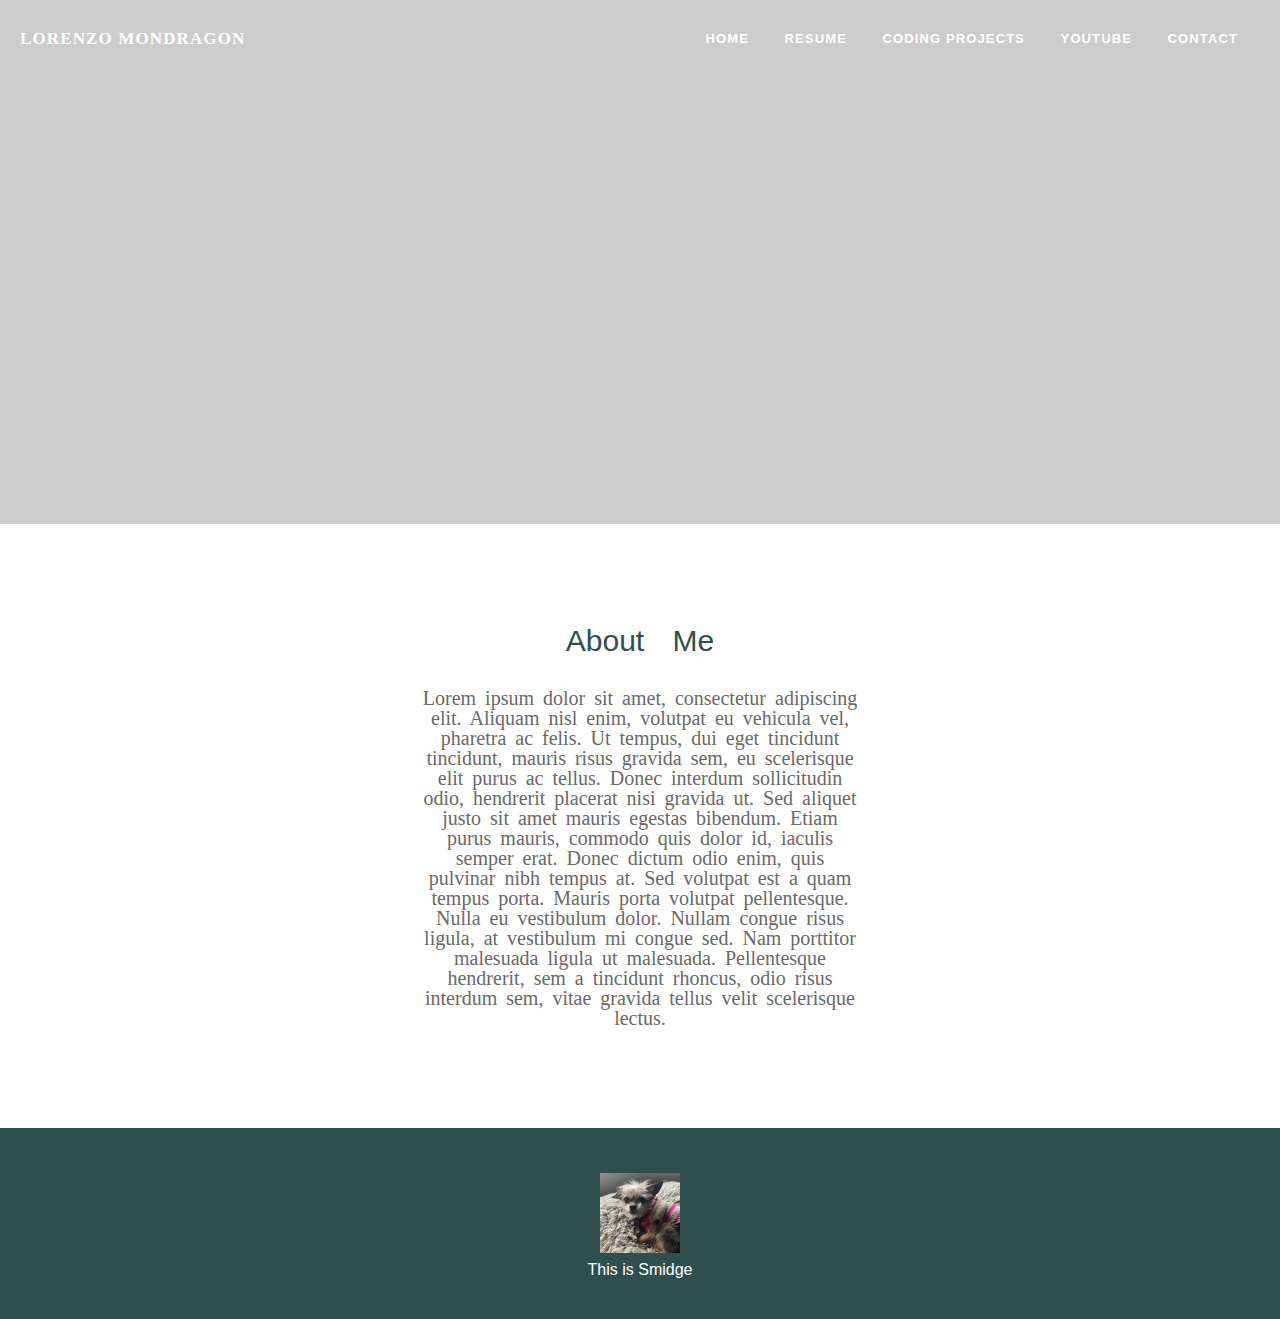
==== index.html @ 5d3cece2 "update alot of stuff" ====
<!DOCTYPE html>
<html lang="en">
<head>
    <meta charset="ITF-8">
    <title>Lorenzo</title>
    <link rel="stylesheet" type="text/css" href="css/style.css">
</head>
<body>
    <header>
        <div class="hero-image">
            <div class="hero-text">
                <div class="name">
                    <p>Lorenzo Mondragon</p>
                </div>
    
                <nav>        
                    <div class="menu">
                        <ul>
                            <li><a href="#">Home</a></li>
                            <li><a href="Resume/index.html">Resume</a></li>
                            <li><a href="Projects/index.html">Coding Projects</a></li>
                            <li><a href="Youtube/index.html">YouTube</a></li>
                            <li><a href="Contact/index.html">Contact</a></li>
                        </ul>         
                    </div>
                </nav>
            </div>
        </div>
    </header>
    <div class="content">
        <main>
            <h1>About Me</h1>
            <p>Lorem ipsum dolor sit amet, consectetur adipiscing elit. Aliquam nisl enim, volutpat eu vehicula vel, pharetra ac felis. Ut tempus, dui eget tincidunt tincidunt, mauris risus gravida sem, eu scelerisque elit purus ac tellus. Donec interdum sollicitudin odio, hendrerit placerat nisi gravida ut. Sed aliquet justo sit amet mauris egestas bibendum. Etiam purus mauris, commodo quis dolor id, iaculis semper erat. Donec dictum odio enim, quis pulvinar nibh tempus at. Sed volutpat est a quam tempus porta. Mauris porta volutpat pellentesque. Nulla eu vestibulum dolor. Nullam congue risus ligula, at vestibulum mi congue sed. Nam porttitor malesuada ligula ut malesuada. Pellentesque hendrerit, sem a tincidunt rhoncus, odio risus interdum sem, vitae gravida tellus velit scelerisque lectus.</p>
        </main>
    </div>
    <footer>
        <img src="images/smidge.jfif" />
        <p>This is Smidge</p>
    </footer>
</body>    
</html>
---- css/style.css ----
body {
    font-family: PT Mono, Halvetica, sans-serif;
    margin: 0;
}

header {
    overflow: hidden;
}

p, ol, ul{
    margin-top: 0;
}
 
 
ol, ul {
    padding: 0;
    list-style: none;
}

/*************************/
/*    Styling  Header    */
/*************************/
.hero-image {
    background-image: url("../images/lorenzo_headshot.jpg");
    background-color: #cccccc;
    height: 524px;
    background-position: center;
    background-repeat: no-repeat;
    background-size: cover;
    margin-top: 0;
}

/******************/   
/* Styling Banner */
/******************/
.hero-text {
    text-align: left;
    color: white;
    letter-spacing: 0.07em;
    text-transform: uppercase;
}

.name {
    float: left;
    width: auto;
    margin: none;
    font-family: Proxima Nova;
    font-weight: 650;
    font-size: 17px;
    padding-left: 20px;
    padding-top: 30px;
}
  
/***************************/
/* Styling Navigation Menu */
/***************************/
.menu {
    float: right;
    width: auto;
    height: 100%;
    margin: none;
    padding-top: 14px;
    padding-right: 27px;
}

.menu ul {
    text-align: center;
    float: right;
    margin: none;
}

.menu li {
    display: inline-block;
    padding: none;
    margin: 15px;
}

.menu a {
    margin:auto;
    text-decoration: none;
    font-weight: 700;
    font-size: 13px;
    color: white;
    
}

.menu a:hover {
    background-color: black;
    color: white;
    text-decoration: none;
  }

/***************************/
/* Styling Body */
/***************************/
body p {
    line-height: 100%;
}

main {
    text-align: center;
    padding-top: 80px;
    padding-bottom: 80px;
    padding-left: 33%;
    padding-right: 33%;
}

main h1 {
    font-size: 30px;
    font-weight: 400;
    color:darkslategray;
    padding-bottom: 10px;
    word-spacing: 20px;
}

main p {
    word-spacing: 4px;
    color:dimgray;
    font-size: 20px;
    font-family: asap;
}

footer {
    background-color:darkslategray;
    color: white;
    text-align: center;
    padding-bottom: 25px;
    padding-top: 25px;
}

footer img{
    position:static;
    width: 80px;
    height: 90px;
    padding-top: 15px;
    object-fit: scale-down;
}
/***************************/
/* Styling Basic */
/***************************/

.row {
    display: table-row;
}
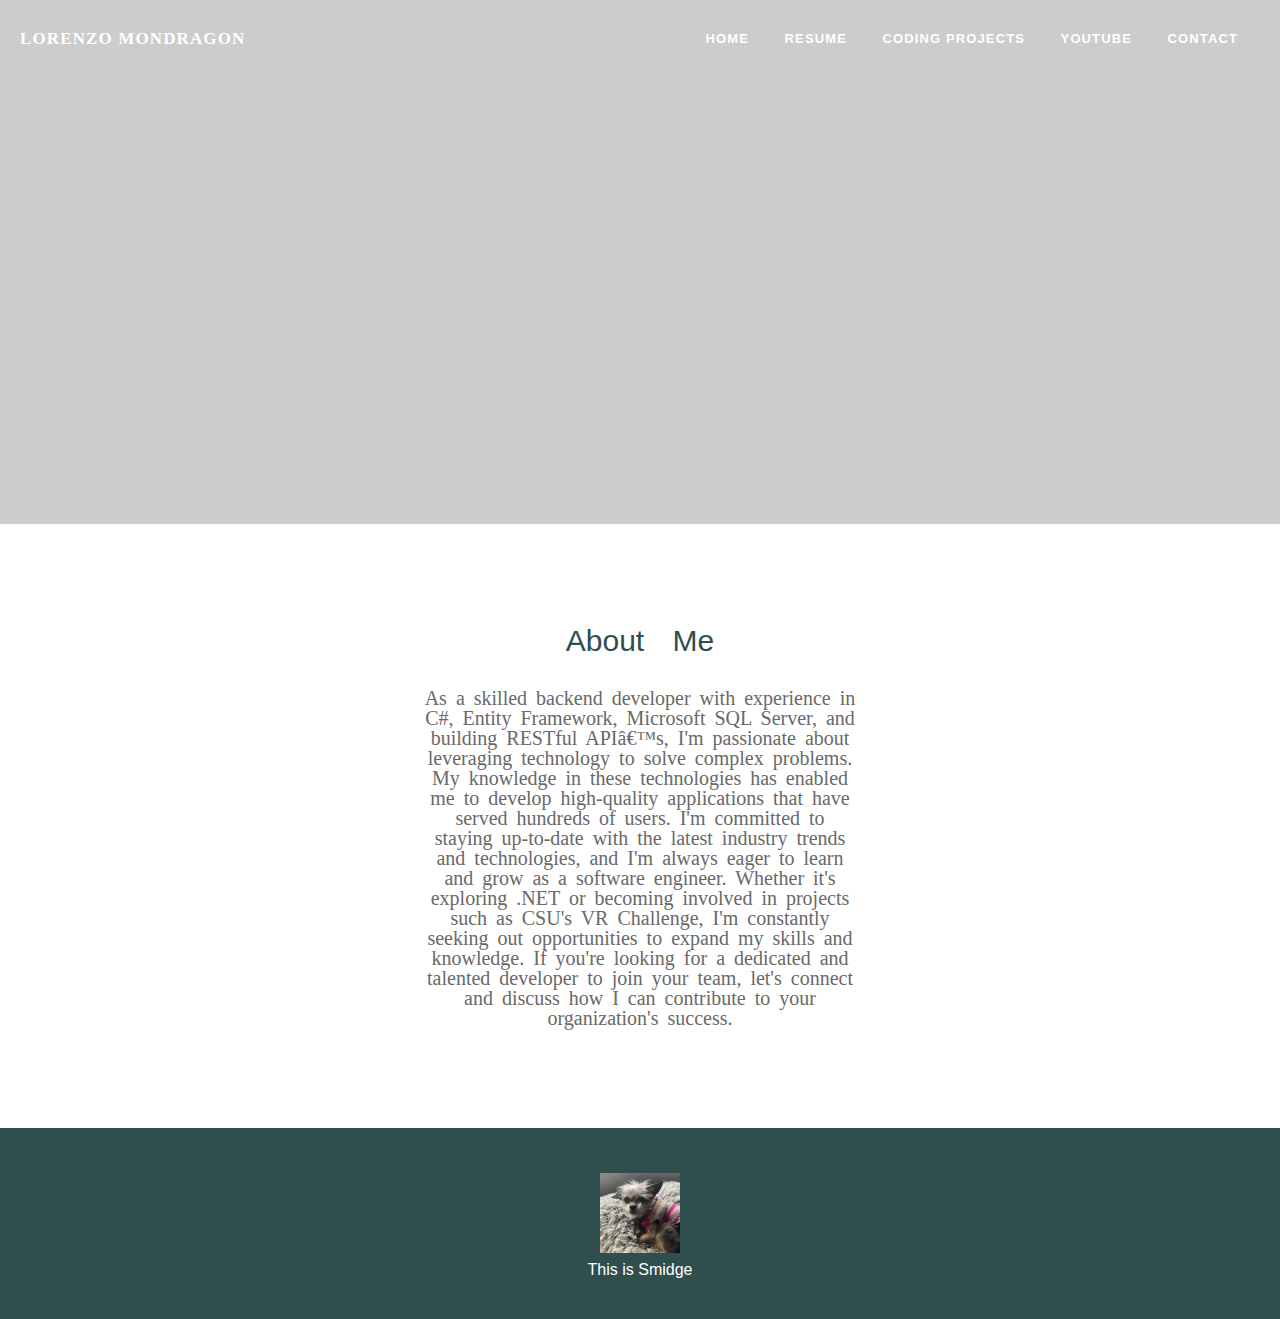
==== commit ea0dd954: "Update bio & some css for resume" ====
--- a/index.html
+++ b/index.html
@@ -2,7 +2,7 @@
 <html lang="en">
 <head>
     <meta charset="ITF-8">
-    <title>Lorenzo</title>
+    <title>Lorenzo Mondragon</title>
     <link rel="stylesheet" type="text/css" href="css/style.css">
 </head>
 <body>
@@ -30,11 +30,14 @@
     <div class="content">
         <main>
             <h1>About Me</h1>
-            <p>Lorem ipsum dolor sit amet, consectetur adipiscing elit. Aliquam nisl enim, volutpat eu vehicula vel, pharetra ac felis. Ut tempus, dui eget tincidunt tincidunt, mauris risus gravida sem, eu scelerisque elit purus ac tellus. Donec interdum sollicitudin odio, hendrerit placerat nisi gravida ut. Sed aliquet justo sit amet mauris egestas bibendum. Etiam purus mauris, commodo quis dolor id, iaculis semper erat. Donec dictum odio enim, quis pulvinar nibh tempus at. Sed volutpat est a quam tempus porta. Mauris porta volutpat pellentesque. Nulla eu vestibulum dolor. Nullam congue risus ligula, at vestibulum mi congue sed. Nam porttitor malesuada ligula ut malesuada. Pellentesque hendrerit, sem a tincidunt rhoncus, odio risus interdum sem, vitae gravida tellus velit scelerisque lectus.</p>
+            <p>As a skilled backend developer with experience in C#, Entity Framework, Microsoft SQL Server, and building RESTful API’s, I'm passionate about leveraging technology to solve complex problems. My knowledge in these technologies has enabled me to develop high-quality applications that have served hundreds of users.
+                I'm committed to staying up-to-date with the latest industry trends and technologies, and I'm always eager to learn and grow as a software engineer. Whether it's exploring .NET or becoming involved in projects such as CSU's VR Challenge, I'm constantly seeking out opportunities to expand my skills and knowledge.
+                If you're looking for a dedicated and talented developer to join your team, let's connect and discuss how I can contribute to your organization's success.
+                </p>
         </main>
     </div>
     <footer>
-        <img src="images/smidge.jfif" />
+        <img src="images/smidge-the-dog.jfif" />
         <p>This is Smidge</p>
     </footer>
 </body>    
--- a/css/style.css
+++ b/css/style.css
@@ -21,7 +21,7 @@
 /*    Styling  Header    */
 /*************************/
 .hero-image {
-    background-image: url("../images/lorenzo_headshot.jpg");
+    background-image: url("../images/lorenzo-mondragon-headshot.jpg");
     background-color: #cccccc;
     height: 524px;
     background-position: center;
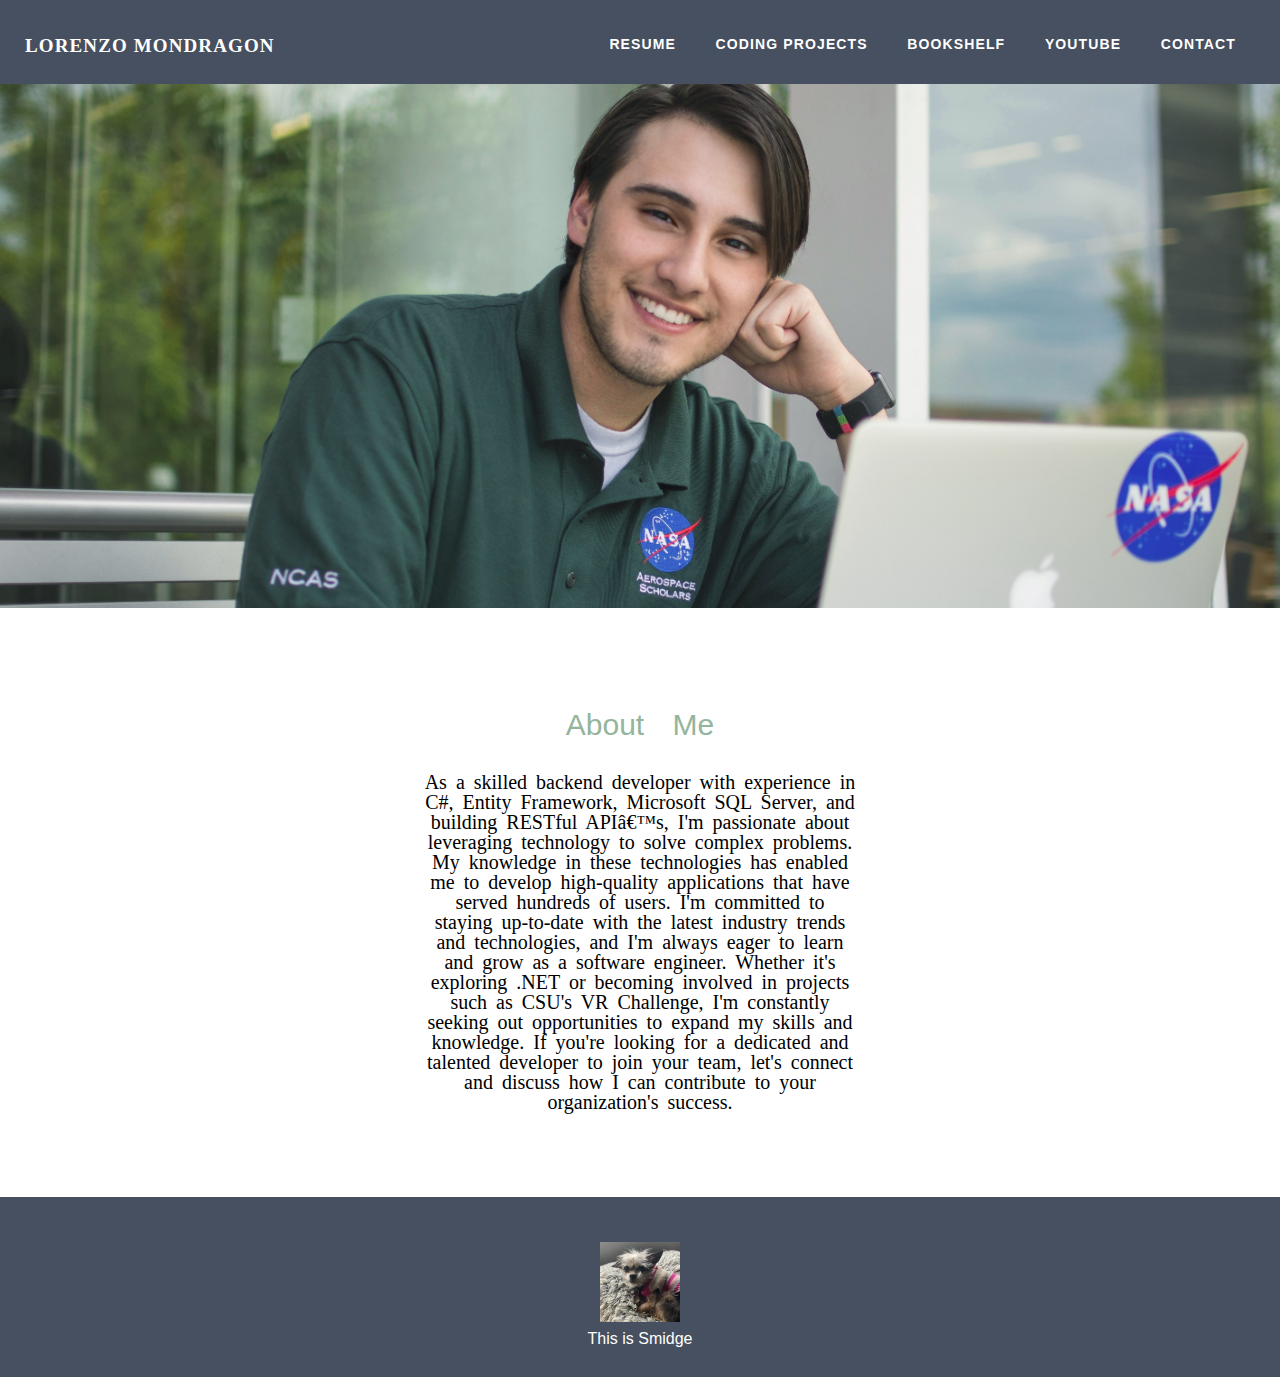
==== commit 082c2439: "update css for nav bar" ====
--- a/index.html
+++ b/index.html
@@ -1,44 +1,40 @@
-<!DOCTYPE html>
-<html lang="en">
-<head>
-    <meta charset="ITF-8">
-    <title>Lorenzo Mondragon</title>
-    <link rel="stylesheet" type="text/css" href="css/style.css">
-</head>
-<body>
-    <header>
-        <div class="hero-image">
-            <div class="hero-text">
-                <div class="name">
-                    <p>Lorenzo Mondragon</p>
-                </div>
-    
-                <nav>        
-                    <div class="menu">
-                        <ul>
-                            <li><a href="#">Home</a></li>
-                            <li><a href="Resume/index.html">Resume</a></li>
-                            <li><a href="Projects/index.html">Coding Projects</a></li>
-                            <li><a href="Youtube/index.html">YouTube</a></li>
-                            <li><a href="Contact/index.html">Contact</a></li>
-                        </ul>         
-                    </div>
-                </nav>
-            </div>
-        </div>
-    </header>
-    <div class="content">
-        <main>
-            <h1>About Me</h1>
-            <p>As a skilled backend developer with experience in C#, Entity Framework, Microsoft SQL Server, and building RESTful API’s, I'm passionate about leveraging technology to solve complex problems. My knowledge in these technologies has enabled me to develop high-quality applications that have served hundreds of users.
-                I'm committed to staying up-to-date with the latest industry trends and technologies, and I'm always eager to learn and grow as a software engineer. Whether it's exploring .NET or becoming involved in projects such as CSU's VR Challenge, I'm constantly seeking out opportunities to expand my skills and knowledge.
-                If you're looking for a dedicated and talented developer to join your team, let's connect and discuss how I can contribute to your organization's success.
-                </p>
-        </main>
-    </div>
-    <footer>
-        <img src="images/smidge-the-dog.jfif" />
-        <p>This is Smidge</p>
-    </footer>
-</body>    
+<!DOCTYPE html>
+<html lang="en">
+<head>
+    <meta charset="ITF-8">
+    <title>Lorenzo Mondragon</title>
+    <link rel="stylesheet" type="text/css" href="css/style.css">
+</head>
+<body>
+    <header>
+        <div class="name">
+            <a href="#">Lorenzo Mondragon</a>
+        </div>
+        <nav>        
+            <div class="menu">
+                <ul>
+                    <li><a href="resume/index.html">Resume</a></li>
+                    <li><a href="projects/index.html">Coding Projects</a></li>
+                    <li><a href="bookshelf/index.html">Bookshelf</a></li>
+                    <li><a href="youtube/index.html">YouTube</a></li>
+                    <li><a href="contact/index.html">Contact</a></li>
+                </ul>         
+            </div>
+        </nav>
+    </header>
+    <div class="content">
+        <div class="hero-image"></div>
+        <main>
+            <h1>About Me</h1>
+            <p>As a skilled backend developer with experience in C#, Entity Framework, Microsoft SQL Server, and building RESTful API’s, I'm passionate about leveraging technology to solve complex problems. My knowledge in these technologies has enabled me to develop high-quality applications that have served hundreds of users.
+                I'm committed to staying up-to-date with the latest industry trends and technologies, and I'm always eager to learn and grow as a software engineer. Whether it's exploring .NET or becoming involved in projects such as CSU's VR Challenge, I'm constantly seeking out opportunities to expand my skills and knowledge.
+                If you're looking for a dedicated and talented developer to join your team, let's connect and discuss how I can contribute to your organization's success.
+                </p>
+        </main>
+    </div>
+    <footer>
+        <img src="images/smidge-the-dog.jfif" />
+        <p>This is Smidge</p>
+    </footer>
+</body>    
 </html>--- a/css/style.css
+++ b/css/style.css
@@ -1,144 +1,159 @@
-body {
-    font-family: PT Mono, Halvetica, sans-serif;
-    margin: 0;
-}
-
-header {
-    overflow: hidden;
-}
-
-p, ol, ul{
-    margin-top: 0;
-}
- 
- 
-ol, ul {
-    padding: 0;
-    list-style: none;
-}
-
-/*************************/
-/*    Styling  Header    */
-/*************************/
-.hero-image {
-    background-image: url("../images/lorenzo-mondragon-headshot.jpg");
-    background-color: #cccccc;
-    height: 524px;
-    background-position: center;
-    background-repeat: no-repeat;
-    background-size: cover;
-    margin-top: 0;
-}
-
-/******************/   
-/* Styling Banner */
-/******************/
-.hero-text {
-    text-align: left;
-    color: white;
-    letter-spacing: 0.07em;
-    text-transform: uppercase;
-}
-
-.name {
-    float: left;
-    width: auto;
-    margin: none;
-    font-family: Proxima Nova;
-    font-weight: 650;
-    font-size: 17px;
-    padding-left: 20px;
-    padding-top: 30px;
-}
-  
-/***************************/
-/* Styling Navigation Menu */
-/***************************/
-.menu {
-    float: right;
-    width: auto;
-    height: 100%;
-    margin: none;
-    padding-top: 14px;
-    padding-right: 27px;
-}
-
-.menu ul {
-    text-align: center;
-    float: right;
-    margin: none;
-}
-
-.menu li {
-    display: inline-block;
-    padding: none;
-    margin: 15px;
-}
-
-.menu a {
-    margin:auto;
-    text-decoration: none;
-    font-weight: 700;
-    font-size: 13px;
-    color: white;
-    
-}
-
-.menu a:hover {
-    background-color: black;
-    color: white;
-    text-decoration: none;
-  }
-
-/***************************/
-/* Styling Body */
-/***************************/
-body p {
-    line-height: 100%;
-}
-
-main {
-    text-align: center;
-    padding-top: 80px;
-    padding-bottom: 80px;
-    padding-left: 33%;
-    padding-right: 33%;
-}
-
-main h1 {
-    font-size: 30px;
-    font-weight: 400;
-    color:darkslategray;
-    padding-bottom: 10px;
-    word-spacing: 20px;
-}
-
-main p {
-    word-spacing: 4px;
-    color:dimgray;
-    font-size: 20px;
-    font-family: asap;
-}
-
-footer {
-    background-color:darkslategray;
-    color: white;
-    text-align: center;
-    padding-bottom: 25px;
-    padding-top: 25px;
-}
-
-footer img{
-    position:static;
-    width: 80px;
-    height: 90px;
-    padding-top: 15px;
-    object-fit: scale-down;
-}
-/***************************/
-/* Styling Basic */
-/***************************/
-
-.row {
-    display: table-row;
+body {
+    font-family: PT Mono, Halvetica, sans-serif;
+    margin: 0;
+}
+
+header {
+    overflow: hidden;
+    background-color:#465060;
+    padding-bottom: 10px;
+    padding-top: 5px;
+    text-align: left;
+    color: white;
+    letter-spacing: 0.07em;
+    text-transform: uppercase;
+
+}
+
+p, ol, ul{
+    margin-top: 0;
+    margin-bottom: 5px;
+}
+ 
+ 
+ol, ul {
+    padding: 0;
+    list-style: none;
+}
+
+/*************************/
+/*    Styling  Header    */
+/*************************/
+
+
+.hero-image {
+    background-image: url("../images/lorenzo-mondragon-headshot.jpg");
+    background-color: #cccccc;
+    height: 524px;
+    background-position: center;
+    background-repeat: no-repeat;
+    background-size: cover;
+    margin-top: 0;
+}
+
+/******************/   
+/* Styling Banner */
+/******************/
+.name {
+    float: left;
+    width: auto;
+    margin: none;
+    
+    padding-left: 25px;
+    padding-top: 30px;
+}
+
+.name a {
+    text-decoration: none;
+    font-family: Proxima Nova;
+    font-weight: 650;
+    font-size: 19px;
+    color: white;
+}
+  
+/***************************/
+/* Styling Navigation Menu */
+/***************************/
+.menu {
+    float: right;
+    width: auto;
+    height: 100%;
+    margin: none;
+    padding-top: 14px;
+    padding-right: 27px;
+}
+
+.menu ul {
+    text-align: center;
+    float: right;
+    margin: none;
+}
+
+.menu li {
+    display: inline-block;
+    margin-left: 14px;
+    margin-right: 14px;
+    padding-top: 17px;
+    padding-bottom: 17px;
+    padding-left: 3px;
+    padding-right: 3px;
+}
+
+.menu li:hover {
+    color: white;
+    text-decoration: none;
+    display: inline-block;
+    background-color: black;
+    box-shadow: 0 0 0 20px black;
+    width: auto;
+  }
+
+.menu a {
+    margin:auto;
+    text-decoration: none;
+    font-weight: 700;
+    font-size: 14px;
+    color: white;
+    display: block;
+}
+/***************************/
+/* Styling Body */
+/***************************/
+body p {
+    line-height: 100%;
+}
+
+main {
+    text-align: center;
+    padding-top: 80px;
+    padding-bottom: 80px;
+    padding-left: 33%;
+    padding-right: 33%;
+}
+
+main h1 {
+    font-size: 30px;
+    font-weight: 400;
+    color:#94b49c;
+    padding-bottom: 10px;
+    word-spacing: 20px;
+}
+
+main p {
+    word-spacing: 4px;
+    font-size: 20px;
+    font-family: asap;
+}
+
+footer {
+    background-color:#465060;
+    color: white;
+    text-align: center;
+    padding-bottom: 25px;
+    padding-top: 25px;
+}
+
+footer img{
+    position:static;
+    width: 80px;
+    height: 90px;
+    padding-top: 15px;
+    object-fit: scale-down;
+}
+/***************************/
+/* Styling Basic */
+/***************************/
+
+.row {
+    display: table-row;
 }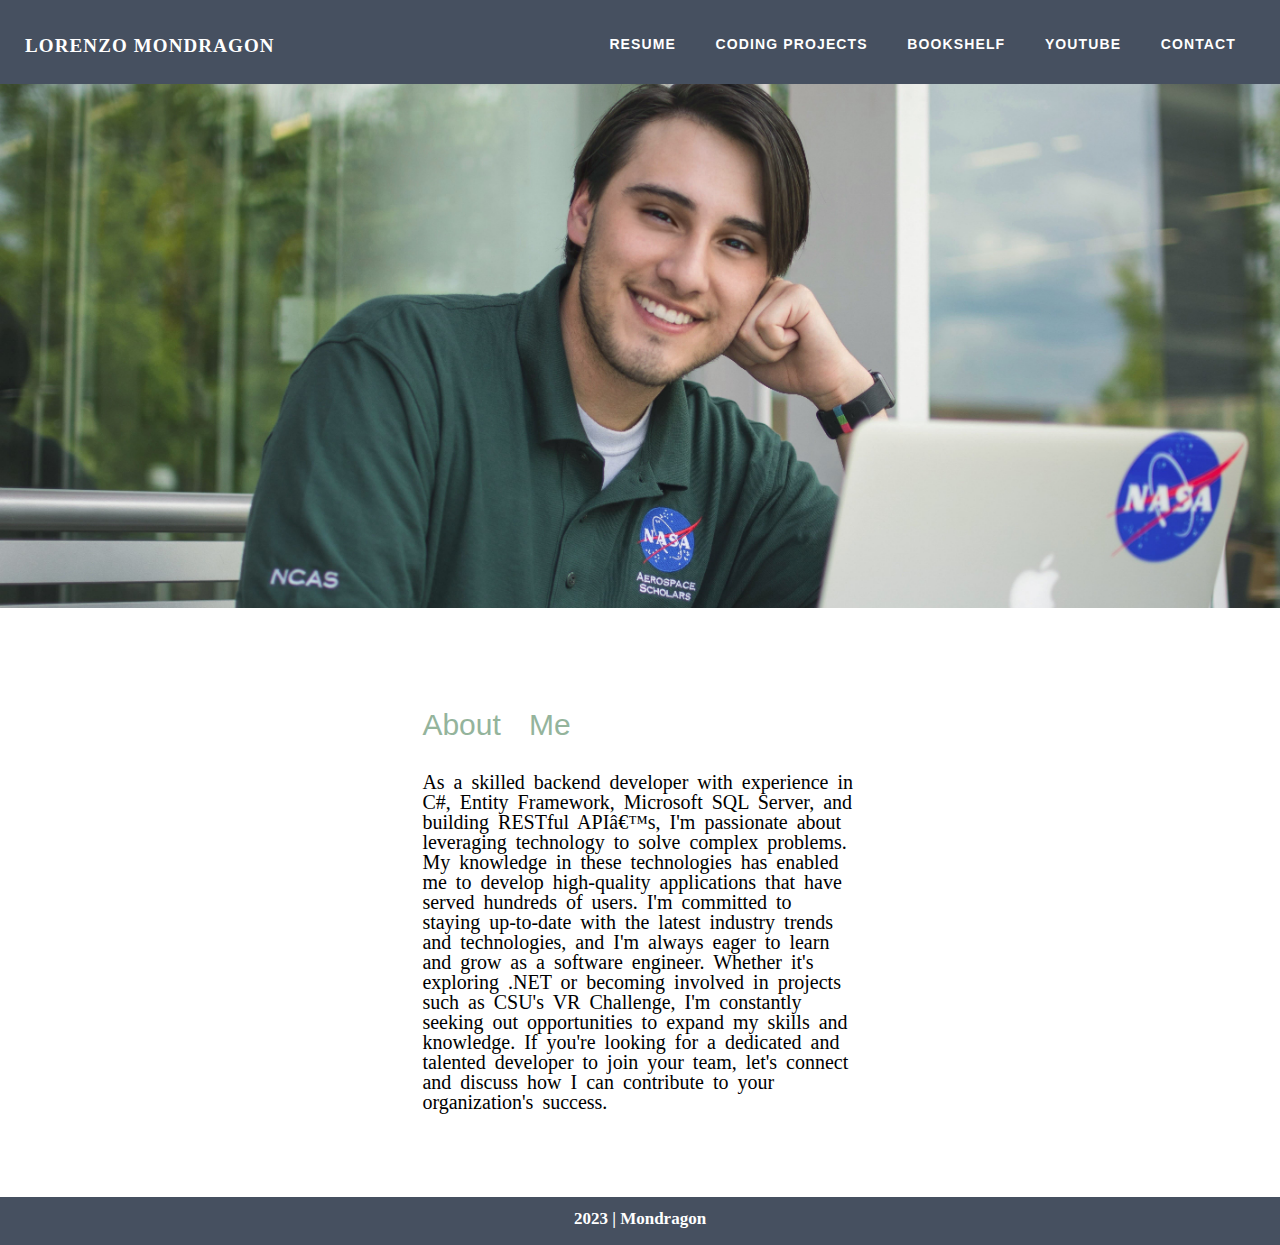
==== commit ed0e3271: "update file size" ====
--- a/index.html
+++ b/index.html
@@ -33,8 +33,7 @@
         </main>
     </div>
     <footer>
-        <img src="images/smidge-the-dog.jfif" />
-        <p>This is Smidge</p>
+        <p>2023 | Mondragon</p>
     </footer>
 </body>    
 </html>--- a/css/style.css
+++ b/css/style.css
@@ -22,8 +22,7 @@
  
  
 ol, ul {
-    padding: 0;
-    list-style: none;
+    list-style-type: square;
 }
 
 /*************************/
@@ -48,7 +47,6 @@
     float: left;
     width: auto;
     margin: none;
-    
     padding-left: 25px;
     padding-top: 30px;
 }
@@ -114,7 +112,7 @@
 }
 
 main {
-    text-align: center;
+    text-align: left;
     padding-top: 80px;
     padding-bottom: 80px;
     padding-left: 33%;
@@ -136,24 +134,30 @@
 }
 
 footer {
+    overflow: hidden;
     background-color:#465060;
+    text-align: left;
     color: white;
-    text-align: center;
-    padding-bottom: 25px;
-    padding-top: 25px;
 }
 
 footer img{
-    position:static;
-    width: 80px;
-    height: 90px;
-    padding-top: 15px;
+    float: left;
+    margin: none;
+    width: 200px;
+    height: 180px;
+    border-color: black;
     object-fit: scale-down;
+    padding-right: 100px;
+    padding-left: 100px;
 }
-/***************************/
-/* Styling Basic */
-/***************************/
 
-.row {
-    display: table-row;
+footer p {
+    text-decoration: none;
+    font-family: Proxima Nova;
+    font-weight: 550;
+    font-size: 17px;
+    color: white;
+    padding-top: 1%;
+    padding-bottom: 1%;
+    text-align: center;
 }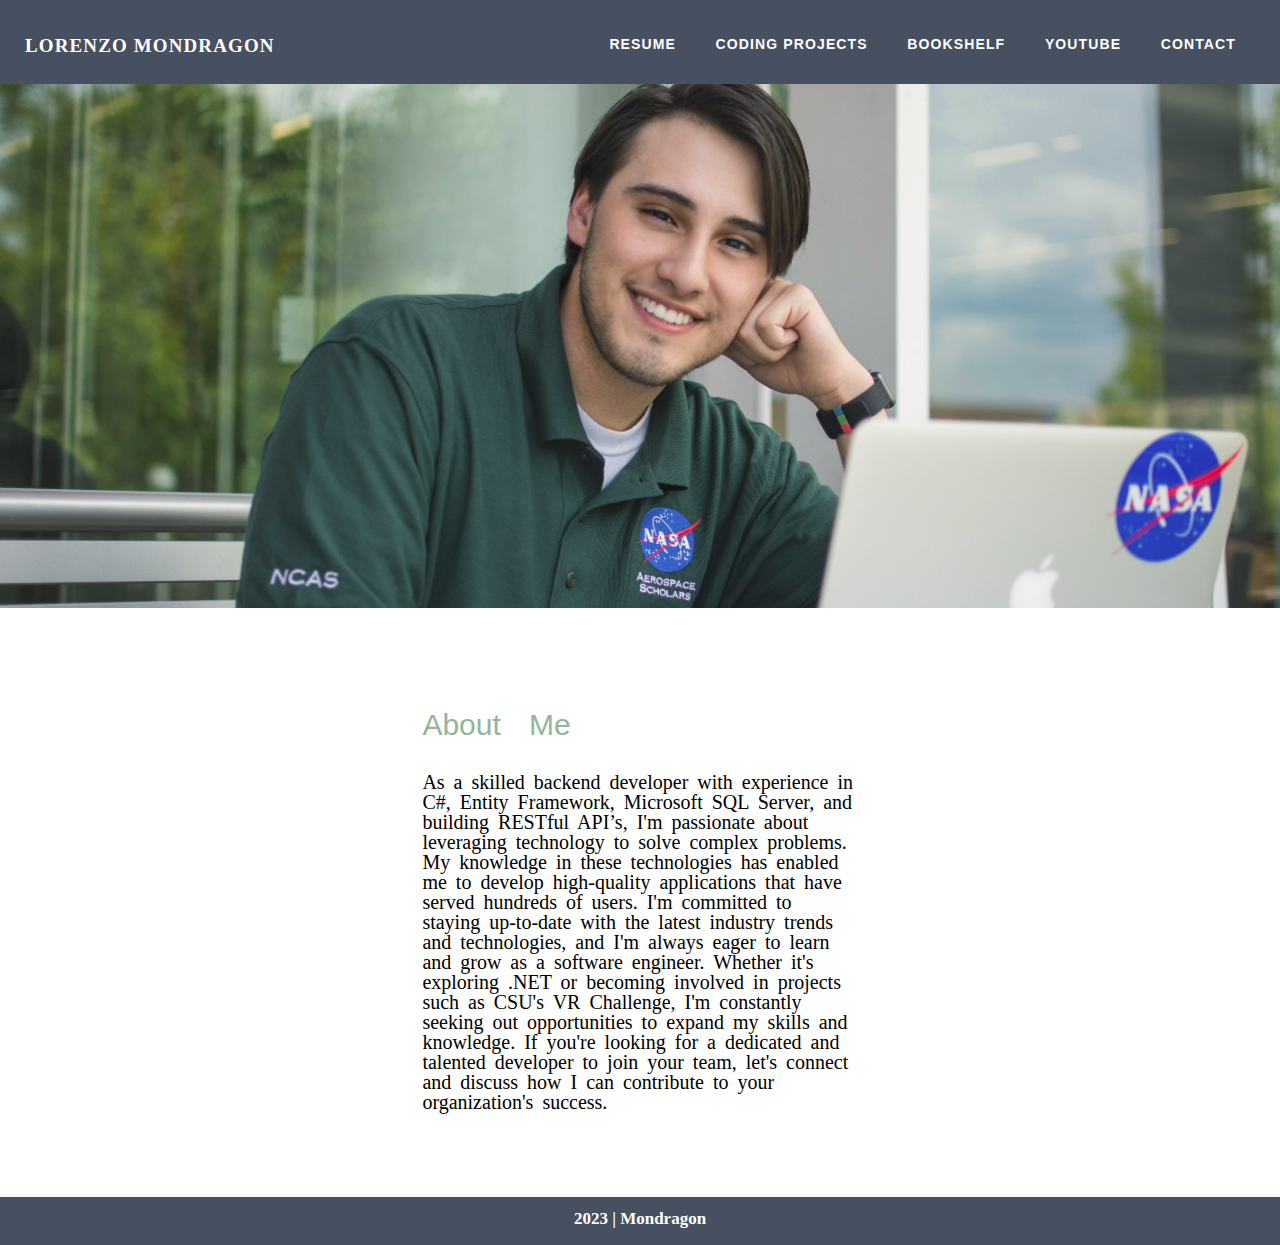
==== commit 321fa25d: "change itf to utf" ====
--- a/index.html
+++ b/index.html
@@ -1,7 +1,7 @@
 <!DOCTYPE html>
 <html lang="en">
 <head>
-    <meta charset="ITF-8">
+    <meta charset="UTF-8">
     <title>Lorenzo Mondragon</title>
     <link rel="stylesheet" type="text/css" href="css/style.css">
 </head>
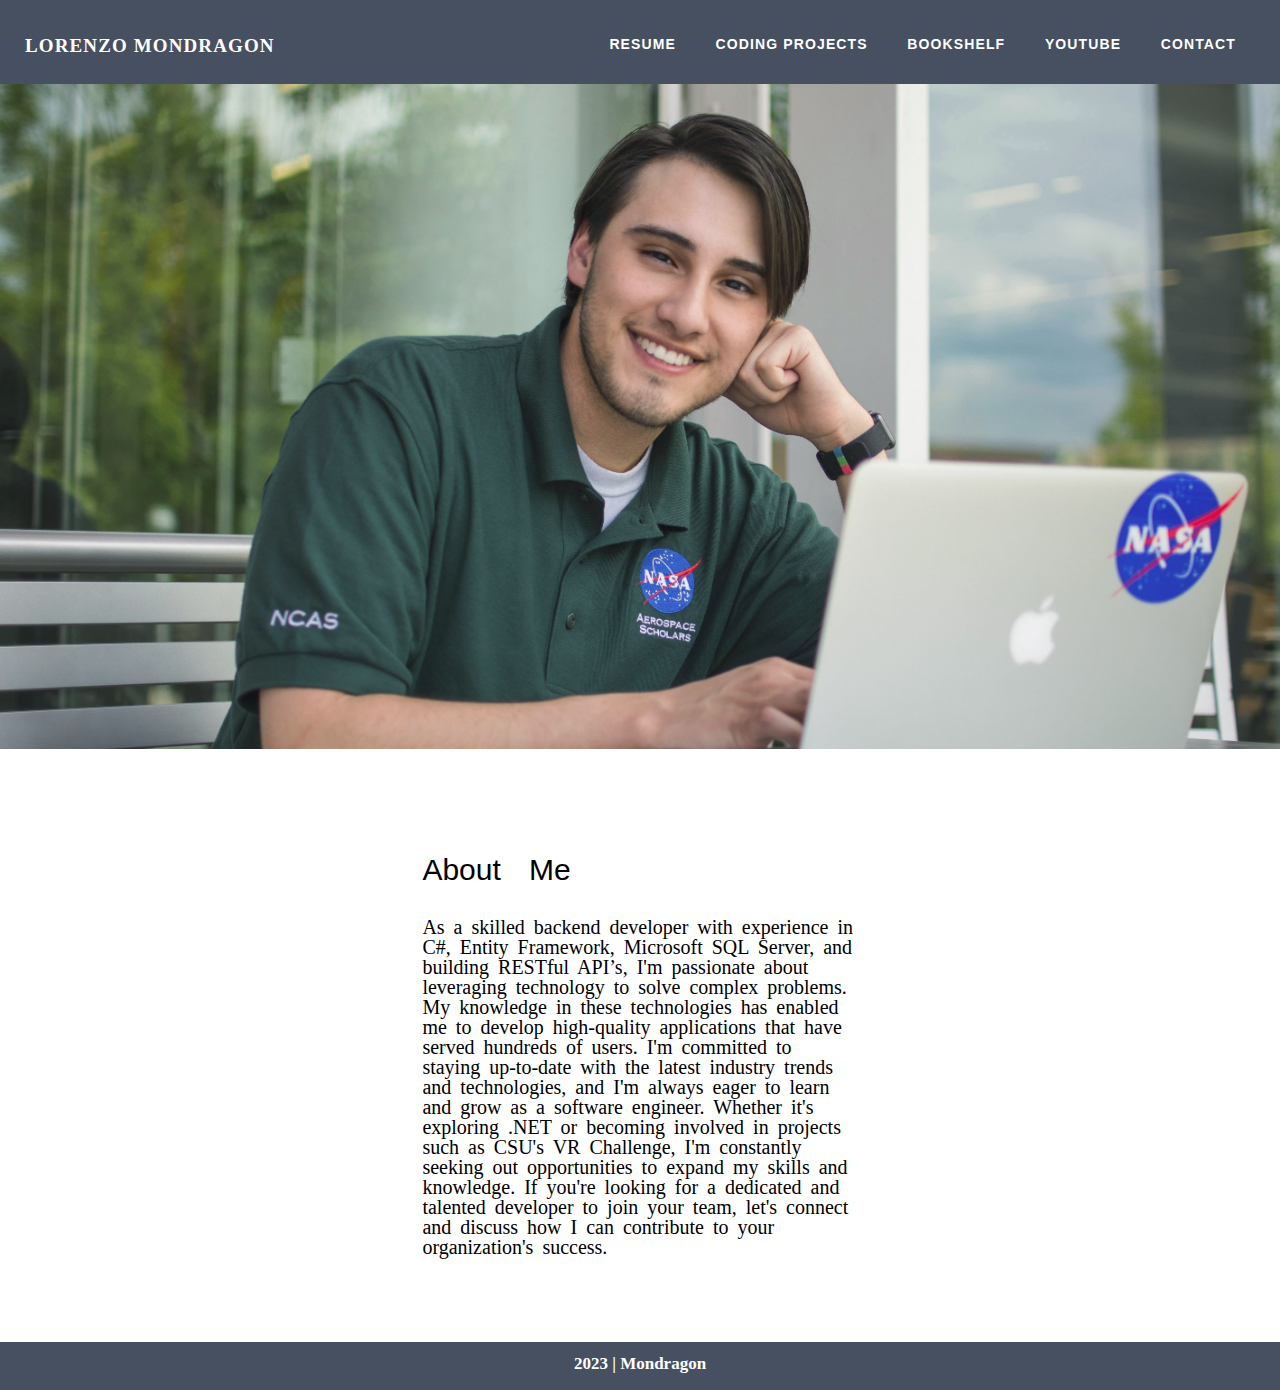
==== commit b3711ab6: "change" ====
--- a/index.html
+++ b/index.html
@@ -3,6 +3,10 @@
 <head>
     <meta charset="UTF-8">
     <title>Lorenzo Mondragon</title>
+    <meta name="description" content="Lorenzo Mondragon is a Web Developer and Student based in Fort Collins, CO">
+    <meta name="keywords" content="Developer, Software, Colorado">
+    <meta name="author" content="Lorenzo Mondragon">
+    <meta name="viewport" content="width=device-width, initial-scale=1.0">
     <link rel="stylesheet" type="text/css" href="css/style.css">
 </head>
 <body>
@@ -23,7 +27,9 @@
         </nav>
     </header>
     <div class="content">
-        <div class="hero-image"></div>
+        <div class="hero-image">
+            <img src="images/lorenzo-mondragon-headshot.jpg" alt="Headshot of Lorenzo wearing a NASA polo">
+        </div>
         <main>
             <h1>About Me</h1>
             <p>As a skilled backend developer with experience in C#, Entity Framework, Microsoft SQL Server, and building RESTful API’s, I'm passionate about leveraging technology to solve complex problems. My knowledge in these technologies has enabled me to develop high-quality applications that have served hundreds of users.
--- a/css/style.css
+++ b/css/style.css
@@ -30,14 +30,9 @@
 /*************************/
 
 
-.hero-image {
-    background-image: url("../images/lorenzo-mondragon-headshot.jpg");
-    background-color: #cccccc;
-    height: 524px;
-    background-position: center;
-    background-repeat: no-repeat;
-    background-size: cover;
-    margin-top: 0;
+.hero-image img {
+    max-width: 100%;
+    height: auto;
 }
 
 /******************/   
@@ -122,7 +117,6 @@
 main h1 {
     font-size: 30px;
     font-weight: 400;
-    color:#94b49c;
     padding-bottom: 10px;
     word-spacing: 20px;
 }
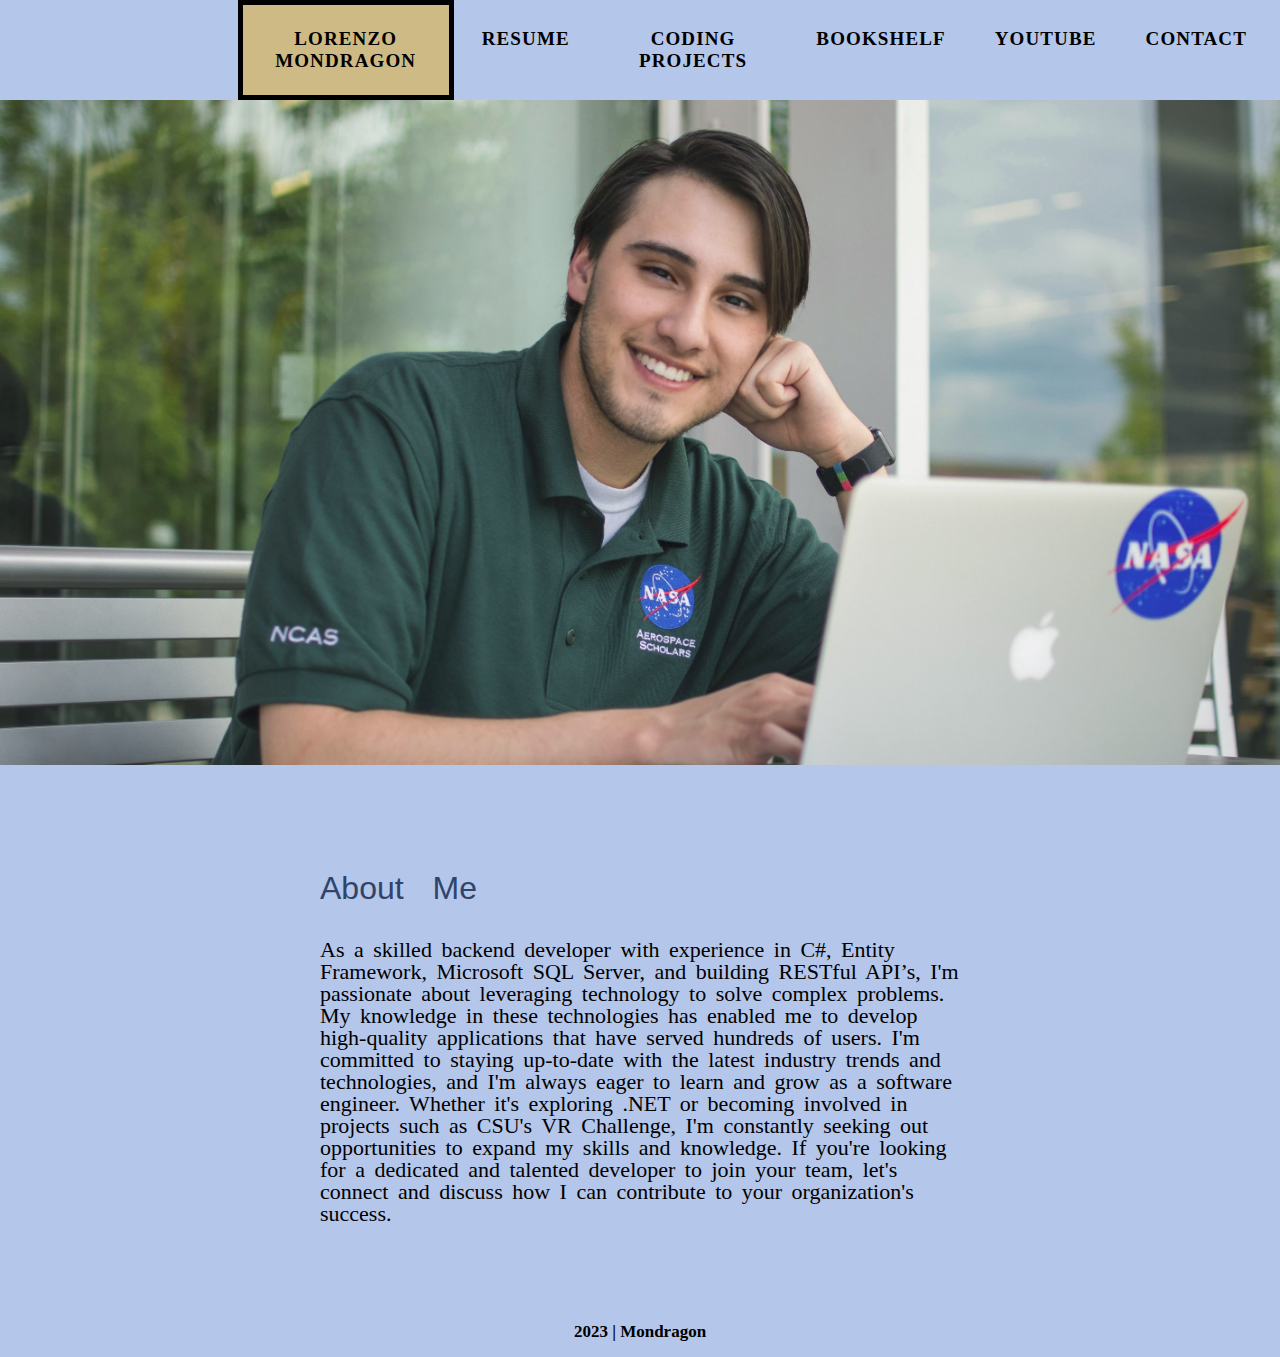
==== commit 41e305b2: "update nav" ====
--- a/index.html
+++ b/index.html
@@ -8,24 +8,22 @@
     <meta name="author" content="Lorenzo Mondragon">
     <meta name="viewport" content="width=device-width, initial-scale=1.0">
     <link rel="stylesheet" type="text/css" href="css/style.css">
+    <link rel="stylesheet" href="https://cdnjs.cloudflare.com/ajax/libs/font-awesome/4.7.0/css/font-awesome.min.css">
 </head>
 <body>
-    <header>
-        <div class="name">
-            <a href="#">Lorenzo Mondragon</a>
-        </div>
-        <nav>        
-            <div class="menu">
-                <ul>
-                    <li><a href="resume/index.html">Resume</a></li>
-                    <li><a href="projects/index.html">Coding Projects</a></li>
-                    <li><a href="bookshelf/index.html">Bookshelf</a></li>
-                    <li><a href="youtube/index.html">YouTube</a></li>
-                    <li><a href="contact/index.html">Contact</a></li>
-                </ul>         
-            </div>
-        </nav>
-    </header>
+<div class="topnav" id="myTopnav">
+    <div class="name">
+        <a href="index.html" class="active">Lorenzo Mondragon</a>
+    </div>
+    <a href="resume/index.html">Resume</a>
+    <a href="projects/index.html">Coding Projects</a>
+    <a href="bookshelf/index.html">Bookshelf</a>
+    <a href="youtube/index.html">YouTube</a>
+    <a href="contact/index.html">Contact</a>
+    <a href="javascript:void(0);" class="icon" onclick="myFunction()">
+        <i class="fa fa-bars"></i>
+    </a>
+</div>
     <div class="content">
         <div class="hero-image">
             <img src="images/lorenzo-mondragon-headshot.jpg" alt="Headshot of Lorenzo wearing a NASA polo">
@@ -41,5 +39,15 @@
     <footer>
         <p>2023 | Mondragon</p>
     </footer>
+    <script>
+        function myFunction() {
+            var x = document.getElementById("myTopnav");
+            if (x.className === "topnav") {
+              x.className += "responsive";
+            } else {
+              x.className = "topnav";
+            }
+          }
+    </script>
 </body>    
 </html>--- a/css/style.css
+++ b/css/style.css
@@ -1,23 +1,15 @@
+@charset "utf-8";
+
 body {
     font-family: PT Mono, Halvetica, sans-serif;
     margin: 0;
-}
-
-header {
-    overflow: hidden;
-    background-color:#465060;
-    padding-bottom: 10px;
-    padding-top: 5px;
-    text-align: left;
-    color: white;
-    letter-spacing: 0.07em;
-    text-transform: uppercase;
-
+    background-color: #b4c6ea;
 }
 
 p, ol, ul{
     margin-top: 0;
     margin-bottom: 5px;
+    font-size: large;
 }
  
  
@@ -25,80 +17,81 @@
     list-style-type: square;
 }
 
+
 /*************************/
 /*    Styling  Header    */
 /*************************/
-
-
 .hero-image img {
     max-width: 100%;
     height: auto;
 }
 
-/******************/   
-/* Styling Banner */
-/******************/
-.name {
-    float: left;
-    width: auto;
-    margin: none;
-    padding-left: 25px;
-    padding-top: 30px;
+.topnav {
+    letter-spacing: 0.07em;
+    text-transform: uppercase;
+    overflow: hidden;
+    display: flex;
+    margin-left: 17%;
 }
 
-.name a {
+.topnav a {
+    display: block;
+    float:left;
+    text-align: center;
+    padding: 23px 16px;
     text-decoration: none;
     font-family: Proxima Nova;
     font-weight: 650;
     font-size: 19px;
-    color: white;
-}
-  
-/***************************/
-/* Styling Navigation Menu */
-/***************************/
-.menu {
-    float: right;
-    width: auto;
-    height: 100%;
-    margin: none;
-    padding-top: 14px;
-    padding-right: 27px;
+    color: black;
+    margin-top: 5px;
+    margin-bottom: 5px;
+    margin-right: 17px;
 }
 
-.menu ul {
-    text-align: center;
-    float: right;
-    margin: none;
+.topnav a:hover {
+    background-color: #ceba85;
+    box-shadow: 0 0px 0 7px black;
+    color: black;
+  }
+
+.topnav a.active {
+    background-color: #ceba85;
+    box-shadow: 0 0 0 5px black;
+    color: black;
+  }
+
+.topnav .icon {
+    display: none;
 }
 
-.menu li {
-    display: inline-block;
-    margin-left: 14px;
-    margin-right: 14px;
-    padding-top: 17px;
-    padding-bottom: 17px;
-    padding-left: 3px;
-    padding-right: 3px;
+.name {
+    padding-left: 25px;
 }
 
-.menu li:hover {
-    color: white;
-    text-decoration: none;
-    display: inline-block;
-    background-color: black;
-    box-shadow: 0 0 0 20px black;
-    width: auto;
+
+@media screen and (max-width: 1000px) {
+    .topnav a:not(:first-child) {display: none;}
+    .topnav a.icon {
+      float: right;
+      display: block;
+    }
   }
 
-.menu a {
-    margin:auto;
-    text-decoration: none;
-    font-weight: 700;
-    font-size: 14px;
-    color: white;
-    display: block;
-}
+  @media screen and (max-width: 1000px) {
+    .topnav.responsive {position: relative;}
+    .topnav.responsive .icon {
+      position: absolute;
+      right: 0;
+      top: 0;
+    }
+    .topnav.responsive a {
+      float: none;
+      display: block;
+      text-align: left;
+    }
+  }
+
 /***************************/
 /* Styling Body */
 /***************************/
@@ -110,47 +103,37 @@
     text-align: left;
     padding-top: 80px;
     padding-bottom: 80px;
-    padding-left: 33%;
-    padding-right: 33%;
+    padding-left: 25%;
+    padding-right: 25%;
 }
 
 main h1 {
-    font-size: 30px;
+    font-size: 32px;
     font-weight: 400;
     padding-bottom: 10px;
     word-spacing: 20px;
+    color: #30446b;
 }
 
 main p {
     word-spacing: 4px;
-    font-size: 20px;
+    font-size: 22px;
     font-family: asap;
 }
 
 footer {
     overflow: hidden;
-    background-color:#465060;
+    background-color: #b4c6ea;
     text-align: left;
-    color: white;
 }
 
-footer img{
-    float: left;
-    margin: none;
-    width: 200px;
-    height: 180px;
-    border-color: black;
-    object-fit: scale-down;
-    padding-right: 100px;
-    padding-left: 100px;
-}
 
 footer p {
     text-decoration: none;
     font-family: Proxima Nova;
     font-weight: 550;
     font-size: 17px;
-    color: white;
+    color: black;
     padding-top: 1%;
     padding-bottom: 1%;
     text-align: center;
